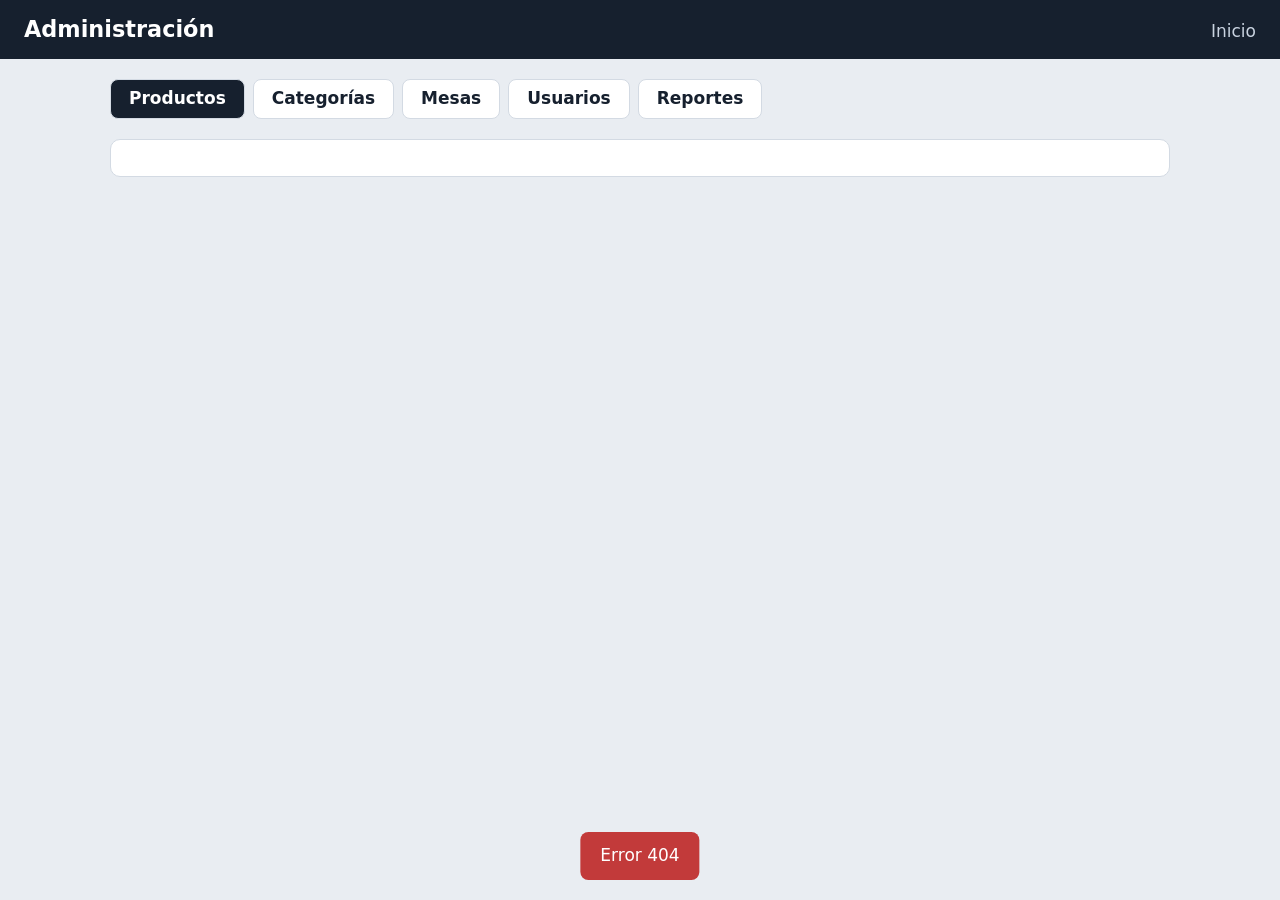
==== src/main/resources/static/admin.html @ d59d2ff1 "Pantalla de administración (productos, categorías, mesas, usuarios y reportes)" ====
<!doctype html>
<html lang="es"><head><meta charset="utf-8"><meta name="viewport" content="width=device-width,initial-scale=1">
<title>Administración · PoliRestaurante</title><link rel="stylesheet" href="css/estilos.css"></head>
<body><header><h1>Administración</h1><a href="index.html">Inicio</a></header>
<main>
<nav class="pestanas" id="pestanas">
  <button class="claro activa" data-p="productos">Productos</button>
  <button class="claro" data-p="categorias">Categorías</button>
  <button class="claro" data-p="mesas">Mesas</button>
  <button class="claro" data-p="usuarios">Usuarios</button>
  <button class="claro" data-p="reportes">Reportes</button>
</nav>
<section id="vista"></section>
</main><div id="aviso" role="status"></div>
<script src="js/api.js"></script>
<script>
const ADMIN = 1; // id en la tabla administrador del usuario "admin" de los datos de prueba (aún no hay login en pantalla)
const adm = (ruta, metodo, cuerpo) => api('/admin' + ruta, metodo, cuerpo, {'X-Administrador-Id': ADMIN});
let actual = 'productos', categorias = [], editando = null;

const vistas = {
  // HU-11
  async productos() {
    const [productos, cats] = await Promise.all([adm('/productos'), adm('/categorias')]);
    categorias = cats;
    const p = editando || {nombre: '', descripcion: '', precio: '', categoriaId: cats[0]?.id, disponible: true};
    return `<h2>Productos</h2><table><tr><th>Nombre</th><th>Categoría</th><th>Precio</th><th>Estado</th><th></th></tr>
${productos.map(x => `<tr class="${x.disponible ? '' : 'inactivo'}"><td><strong>${esc(x.nombre)}</strong><div class="nota">${esc(x.descripcion || '')}</div></td><td>${esc(x.categoria)}</td><td>${pesos(x.precio)}</td><td>${x.disponible ? 'Disponible' : 'No disponible'}</td>
<td><div class="acciones"><button class="claro" data-editar="${esc(JSON.stringify(x))}">Editar</button><button class="claro" data-eliminar-producto="${x.id}">Eliminar</button></div></td></tr>`).join('')}</table>
<h2 style="margin-top:20px">${editando ? 'Editar producto n.º ' + editando.id : 'Nuevo producto'}</h2>
<div class="form"><input id="pNombre" placeholder="Nombre" value="${esc(p.nombre)}"><input id="pDesc" placeholder="Descripción" value="${esc(p.descripcion || '')}">
<input id="pPrecio" type="number" min="1" placeholder="Precio" value="${p.precio}"><select id="pCat">${cats.map(c => `<option value="${c.id}" ${c.id === p.categoriaId ? 'selected' : ''}>${esc(c.nombre)}</option>`).join('')}</select>
<label><input id="pDisp" type="checkbox" ${p.disponible ? 'checked' : ''} style="width:auto;min-height:auto"> Disponible</label>
<button id="guardarProducto">${editando ? 'Guardar cambios' : 'Crear producto'}</button>${editando ? '<button class="claro" id="cancelarEdicion">Cancelar</button>' : ''}</div>`;
  },
  // HU-12
  async categorias() {
    const cats = await adm('/categorias');
    return `<h2>Categorías</h2><table><tr><th>Nombre</th><th>Productos</th><th></th></tr>
${cats.map(c => `<tr><td><input value="${esc(c.nombre)}" id="cat${c.id}" aria-label="Nombre"></td><td>${c.cantidadProductos}</td>
<td><div class="acciones"><button class="claro" data-renombrar="${c.id}">Guardar</button><button class="claro" data-eliminar-categoria="${c.id}">Eliminar</button></div></td></tr>`).join('')}</table>
<div class="form"><input id="nuevaCat" placeholder="Nueva categoría (ej. Postres)"><button id="crearCategoria">Crear categoría</button></div>`;
  },
  // HU-13
  async mesas() {
    const mesas = await adm('/mesas');
    return `<h2>Mesas</h2><table><tr><th>Número</th><th>Estado</th><th></th></tr>
${mesas.map(m => `<tr><td><input type="number" min="1" value="${m.numero}" id="mesa${m.id}" aria-label="Número" style="max-width:120px"></td><td>${m.estado === 'LIBRE' ? 'Libre' : 'Ocupada'}</td>
<td><div class="acciones"><button class="claro" data-numero="${m.id}">Guardar</button><button class="claro" data-eliminar-mesa="${m.id}">Eliminar</button></div></td></tr>`).join('')}</table>
<div class="form"><input id="nuevaMesa" type="number" min="1" placeholder="Número de la mesa nueva"><button id="crearMesa">Agregar mesa</button></div>`;
  },
  // HU-14
  async usuarios() {
    const usuarios = await adm('/usuarios');
    const ROL = {MESERO: 'Mesero', COCINA: 'Cocina', ADMINISTRADOR: 'Administrador'};
    return `<h2>Usuarios</h2><table><tr><th>Rol</th><th>Nombre</th><th>Usuario</th><th>Estado</th><th></th></tr>
${usuarios.map(u => `<tr class="${u.activo ? '' : 'inactivo'}"><td>${ROL[u.rol]}</td><td>${esc(u.nombre)}</td><td>${esc(u.username)}</td><td>${u.activo ? 'Activo' : 'Inactivo'}</td>
<td><div class="acciones"><button class="claro" data-estado="${u.rol}/${u.id}" data-activo="${!u.activo}">${u.activo ? 'Desactivar' : 'Activar'}</button></div></td></tr>`).join('')}</table>
<h2 style="margin-top:20px">Nuevo usuario</h2>
<div class="form"><input id="uNombre" placeholder="Nombre completo"><input id="uUser" placeholder="Usuario"><input id="uPass" type="password" placeholder="Contraseña (mín. 4)">
<select id="uRol"><option value="MESERO">Mesero</option><option value="COCINA">Cocina</option><option value="ADMINISTRADOR">Administrador</option></select>
<button id="crearUsuario">Crear usuario</button></div>`;
  },
  // HU-15
  async reportes() {
    const hoy = new Date(), iso = d => d.toLocaleDateString('en-CA');
    const desde = $('#rDesde')?.value || iso(new Date(hoy.getFullYear(), hoy.getMonth(), 1)), hasta = $('#rHasta')?.value || iso(hoy);
    const q = `?desde=${desde}&hasta=${hasta}`;
    const [v, t] = await Promise.all([adm('/reportes/ventas' + q), adm('/reportes/tiempos' + q)]);
    const min = x => x == null ? '—' : x + ' min';
    return `<h2>Reportes</h2><div class="form"><label>Desde <input id="rDesde" type="date" value="${desde}"></label><label>Hasta <input id="rHasta" type="date" value="${hasta}"></label><button id="generar">Generar</button></div>
${v.mensaje ? `<p class="vacio">${esc(v.mensaje)}</p>` : `<h2 style="margin-top:20px">Ventas</h2><div class="cifras">
<div class="cifra"><span class="nota">Total vendido</span><strong>${pesos(v.totalVendido)}</strong></div>
<div class="cifra"><span class="nota">Pedidos entregados</span><strong>${v.numeroPedidos}</strong></div>
<div class="cifra"><span class="nota">Ticket promedio</span><strong>${pesos(v.ticketPromedio)}</strong></div>
<div class="cifra"><span class="nota">Cancelados (no suman)</span><strong>${v.pedidosCancelados}</strong></div></div>
<h2 style="margin-top:20px">Tiempos promedio</h2>${t.mensaje ? `<p class="nota">${esc(t.mensaje)}</p>` : ''}<div class="cifras">
<div class="cifra"><span class="nota">Pendiente → listo</span><strong>${min(t.promedioPendienteAListo)}</strong></div>
<div class="cifra"><span class="nota">Espera en cola</span><strong>${min(t.promedioEsperaEnCola)}</strong></div>
<div class="cifra"><span class="nota">Preparación</span><strong>${min(t.promedioPreparacion)}</strong></div>
<div class="cifra"><span class="nota">Entrega</span><strong>${min(t.promedioEntrega)}</strong></div></div>
<p class="nota">Pedidos medidos: ${t.pedidosMedidos}</p>`}`;
  }
};

async function mostrar(p) {
  actual = p || actual;
  document.querySelectorAll('#pestanas button').forEach(b => b.classList.toggle('activa', b.dataset.p === actual));
  try { $('#vista').innerHTML = await vistas[actual](); } catch (err) { aviso(err.message, true); }
}
$('#pestanas').addEventListener('click', e => { const b = e.target.closest('[data-p]'); if (b) { editando = null; mostrar(b.dataset.p); } });

$('#vista').addEventListener('click', async e => {
  const t = e.target, d = t.dataset;
  try {
    if (t.id === 'guardarProducto') {
      const cuerpo = {nombre: $('#pNombre').value, descripcion: $('#pDesc').value || null, precio: +$('#pPrecio').value, categoriaId: +$('#pCat').value, disponible: $('#pDisp').checked};
      if (editando) await adm('/productos/' + editando.id, 'PUT', cuerpo); else await adm('/productos', 'POST', cuerpo);
      aviso(editando ? 'Producto actualizado' : 'Producto creado'); editando = null;
    } else if (d.editar) { editando = JSON.parse(d.editar); }
    else if (t.id === 'cancelarEdicion') { editando = null; }
    else if (d.eliminarProducto) { if (!confirm('¿Eliminar el producto?')) return; await adm('/productos/' + d.eliminarProducto, 'DELETE'); aviso('Producto eliminado'); }
    else if (t.id === 'crearCategoria') { await adm('/categorias', 'POST', {nombre: $('#nuevaCat').value}); aviso('Categoría creada'); }
    else if (d.renombrar) { await adm('/categorias/' + d.renombrar, 'PUT', {nombre: $('#cat' + d.renombrar).value}); aviso('Categoría actualizada'); }
    else if (d.eliminarCategoria) { if (!confirm('¿Eliminar la categoría?')) return; await adm('/categorias/' + d.eliminarCategoria, 'DELETE'); aviso('Categoría eliminada'); }
    else if (t.id === 'crearMesa') { await adm('/mesas', 'POST', {numero: +$('#nuevaMesa').value}); aviso('Mesa agregada'); }
    else if (d.numero) { await adm('/mesas/' + d.numero, 'PUT', {numero: +$('#mesa' + d.numero).value}); aviso('Mesa actualizada'); }
    else if (d.eliminarMesa) { if (!confirm('¿Eliminar la mesa?')) return; await adm('/mesas/' + d.eliminarMesa, 'DELETE'); aviso('Mesa eliminada'); }
    else if (t.id === 'crearUsuario') { await adm('/usuarios', 'POST', {nombre: $('#uNombre').value, username: $('#uUser').value, password: $('#uPass').value, rol: $('#uRol').value}); aviso('Usuario creado'); }
    else if (d.estado) { await adm('/usuarios/' + d.estado + '/estado', 'PUT', {activo: d.activo === 'true'}); aviso(d.activo === 'true' ? 'Cuenta activada' : 'Cuenta desactivada'); }
    else if (t.id === 'generar') { /* se vuelve a pintar con las fechas elegidas */ }
    else return;
    mostrar();
  } catch (err) { aviso(err.message, true); }
});
mostrar();
</script></body></html>
---- src/main/resources/static/css/estilos.css ----
:root{--fondo:#E9EDF2;--papel:#fff;--tinta:#16202E;--suave:#5B6676;--linea:#D3DAE3;
--pendiente:#E8A100;--preparacion:#2B6BD6;--listo:#1E9E5A;--entregado:#7A8594;--cancelado:#C23A3A}
*{box-sizing:border-box}
body{margin:0;background:var(--fondo);color:var(--tinta);font:17px/1.4 "Segoe UI",system-ui,sans-serif}
header{background:var(--tinta);color:#fff;padding:14px 24px;display:flex;justify-content:space-between;align-items:baseline}
header h1{margin:0;font-size:1.4rem}
header a{color:#c9d3e0;text-decoration:none}
main{max-width:1100px;margin:0 auto;padding:20px;display:grid;gap:20px}
main.dos{grid-template-columns:320px 1fr;align-items:start}
@media(max-width:800px){main.dos{grid-template-columns:1fr}}
section{background:var(--papel);border-radius:10px;padding:18px;border:1px solid var(--linea)}
h2{margin:0 0 12px;font-size:1.15rem}
button,input,select{font:inherit}
button{min-height:48px;padding:0 18px;border:0;border-radius:8px;background:var(--tinta);color:#fff;font-weight:600;cursor:pointer}
button:disabled{background:#c5ccd6;color:#7d8794;cursor:not-allowed}
button.claro{background:#fff;color:var(--tinta);border:1px solid var(--linea);min-height:40px}
button:focus-visible,input:focus-visible,select:focus-visible{outline:3px solid var(--preparacion);outline-offset:2px}
input,select{min-height:44px;padding:0 10px;border:1px solid var(--linea);border-radius:8px;background:#fff}
.campos select{flex:1;min-width:0}
.mesas{display:grid;grid-template-columns:repeat(auto-fill,minmax(120px,1fr));gap:10px}
.mesa{background:#fff;color:var(--tinta);border:2px solid var(--listo);line-height:1.2;padding:8px}
.mesa.ocupada{border-color:var(--pendiente);background:#FFF6DD}
.e-PENDIENTE{--c:var(--pendiente)}.e-EN_PREPARACION{--c:var(--preparacion)}.e-LISTO{--c:var(--listo)}
.e-ENTREGADO{--c:var(--entregado)}.e-CANCELADO{--c:var(--cancelado)}
.chip{display:inline-block;padding:2px 10px;border-radius:99px;background:var(--c);color:#fff;font-size:.85rem;font-weight:600}
.tickets{display:grid;grid-template-columns:repeat(auto-fill,minmax(300px,1fr));gap:16px}
.ticket{background:#fff;border:1px solid var(--linea);border-left:8px solid var(--c);border-radius:10px;padding:14px}
.cab{display:flex;justify-content:space-between;align-items:center;gap:8px;font-size:1.1rem}
.linea{display:flex;justify-content:space-between;gap:10px;padding:8px 0;border-bottom:1px dashed var(--linea)}
.nota{color:var(--suave);font-size:.9rem}
.vacio{color:var(--suave);padding:24px 0;text-align:center}
.total{font-weight:700;font-size:1.2rem;text-align:right;padding-top:10px}
.menu-item{display:grid;grid-template-columns:1fr auto;gap:6px 10px;padding:10px 0;border-bottom:1px solid var(--linea)}
.campos{grid-column:1/-1;display:flex;gap:8px}
.campos input[type=text]{flex:1;min-width:0}.campos input[type=number]{width:72px}
#aviso{position:fixed;bottom:20px;left:50%;transform:translateX(-50%);background:var(--tinta);color:#fff;padding:12px 20px;border-radius:8px;display:none;max-width:90%}
#aviso.error{background:var(--cancelado)}
.pestanas{display:flex;gap:8px;flex-wrap:wrap}
.pestanas button{min-height:40px}
.pestanas button.activa{background:var(--tinta);color:#fff}
table{width:100%;border-collapse:collapse;font-size:.95rem}
th,td{text-align:left;padding:8px 6px;border-bottom:1px solid var(--linea);vertical-align:middle}
th{color:var(--suave);font-weight:600}
td input{width:100%}
.acciones{display:flex;gap:6px;justify-content:flex-end;flex-wrap:wrap}
.acciones button{min-height:36px;padding:0 12px}
.form{display:grid;grid-template-columns:repeat(auto-fit,minmax(160px,1fr));gap:8px;margin-top:12px;align-items:center}
.cifras{display:grid;grid-template-columns:repeat(auto-fit,minmax(170px,1fr));gap:12px;margin-top:12px}
.cifra{border:1px solid var(--linea);border-radius:10px;padding:12px}
.cifra strong{display:block;font-size:1.4rem}
.inactivo{color:var(--suave)}
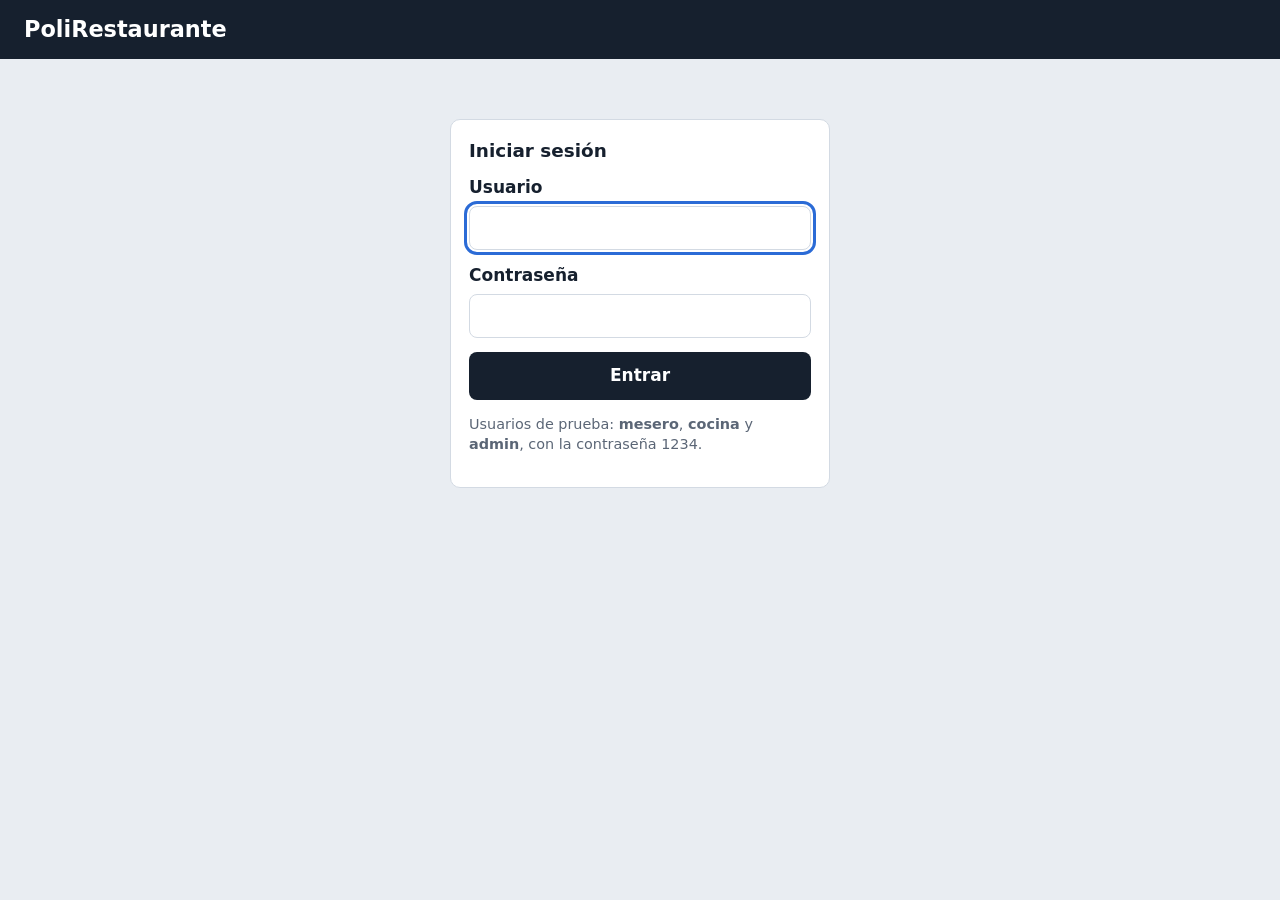
==== commit 5194b2cc: "Pantallas: inicio de sesión, cerrar sesión y cancelación desde cocina - index.html pasa a ser el ini" ====
--- a/src/main/resources/static/admin.html
+++ b/src/main/resources/static/admin.html
@@ -1,7 +1,7 @@
 <!doctype html>
 <html lang="es"><head><meta charset="utf-8"><meta name="viewport" content="width=device-width,initial-scale=1">
 <title>Administración · PoliRestaurante</title><link rel="stylesheet" href="css/estilos.css"></head>
-<body><header><h1>Administración</h1><a href="index.html">Inicio</a></header>
+<body><header><h1>Administración</h1><a href="index.html" id="salir">Cerrar sesión</a></header>
 <main>
 <nav class="pestanas" id="pestanas">
   <button class="claro activa" data-p="productos">Productos</button>
@@ -14,8 +14,8 @@
 </main><div id="aviso" role="status"></div>
 <script src="js/api.js"></script>
 <script>
-const ADMIN = 1; // id en la tabla administrador del usuario "admin" de los datos de prueba (aún no hay login en pantalla)
-const adm = (ruta, metodo, cuerpo) => api('/admin' + ruta, metodo, cuerpo, {'X-Administrador-Id': ADMIN});
+exigirSesion('ADMINISTRADOR'); // sin sesión de administrador, vuelve al inicio de sesión
+const adm = (ruta, metodo, cuerpo) => api('/admin' + ruta, metodo, cuerpo);
 let actual = 'productos', categorias = [], editando = null;
 
 const vistas = {
--- a/src/main/resources/static/css/estilos.css
+++ b/src/main/resources/static/css/estilos.css
@@ -10,12 +10,12 @@
 @media(max-width:800px){main.dos{grid-template-columns:1fr}}
 section{background:var(--papel);border-radius:10px;padding:18px;border:1px solid var(--linea)}
 h2{margin:0 0 12px;font-size:1.15rem}
-button,input,select{font:inherit}
+button,input,select,textarea{font:inherit}
 button{min-height:48px;padding:0 18px;border:0;border-radius:8px;background:var(--tinta);color:#fff;font-weight:600;cursor:pointer}
 button:disabled{background:#c5ccd6;color:#7d8794;cursor:not-allowed}
 button.claro{background:#fff;color:var(--tinta);border:1px solid var(--linea);min-height:40px}
 button:focus-visible,input:focus-visible,select:focus-visible{outline:3px solid var(--preparacion);outline-offset:2px}
-input,select{min-height:44px;padding:0 10px;border:1px solid var(--linea);border-radius:8px;background:#fff}
+input,select,textarea{min-height:44px;padding:0 10px;border:1px solid var(--linea);border-radius:8px;background:#fff}
 .campos select{flex:1;min-width:0}
 .mesas{display:grid;grid-template-columns:repeat(auto-fill,minmax(120px,1fr));gap:10px}
 .mesa{background:#fff;color:var(--tinta);border:2px solid var(--listo);line-height:1.2;padding:8px}
@@ -49,3 +49,7 @@
 .cifra{border:1px solid var(--linea);border-radius:10px;padding:12px}
 .cifra strong{display:block;font-size:1.4rem}
 .inactivo{color:var(--suave)}
+textarea{width:100%;padding:10px;resize:vertical}
+.login{max-width:380px;width:100%;margin:40px auto 0}
+.login label{display:block;margin-bottom:14px;font-weight:600}
+.login input{display:block;width:100%;margin-top:6px;font-weight:400}
